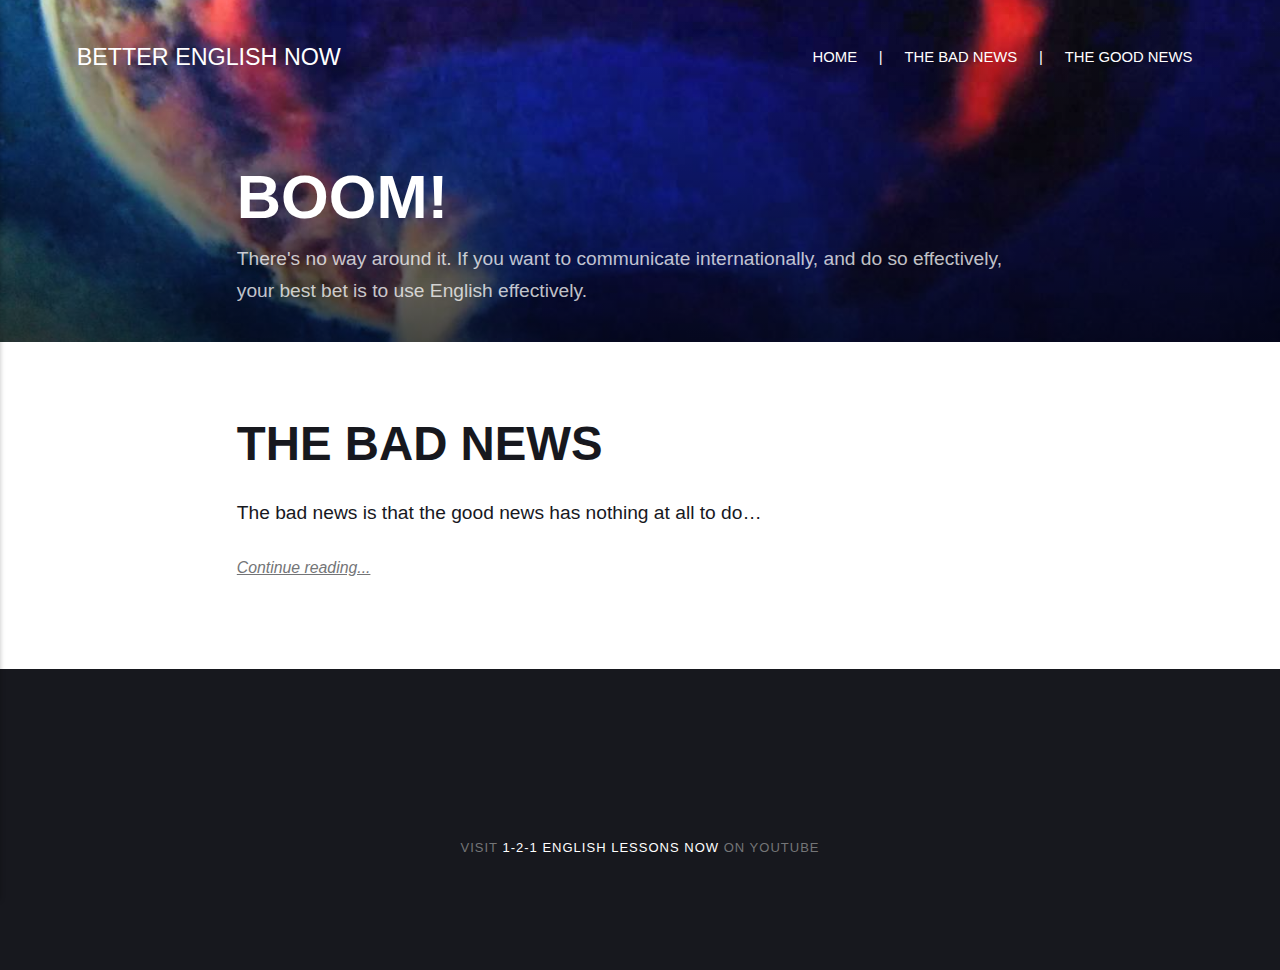
==== index.html @ 25d145e8 "Updated from Publii" ====
<!DOCTYPE html><html lang="en-us"><head><meta charset="utf-8"><meta http-equiv="X-UA-Compatible" content="IE=edge"><meta name="viewport" content="width=device-width,initial-scale=1"><title>BETTER ENGLISH NOW</title><meta name="generator" content="Publii Open-Source CMS for Static Site"><link rel="canonical" href="https://better-english-now.github.io/"><link rel="alternate" type="application/atom+xml" href="https://better-english-now.github.io/feed.xml"><link rel="alternate" type="application/json" href="https://better-english-now.github.io/feed.json"><meta property="og:title" content="BETTER ENGLISH NOW"><meta property="og:site_name" content="BETTER ENGLISH NOW"><meta property="og:description" content=""><meta property="og:url" content="https://better-english-now.github.io/"><meta property="og:type" content="website"><link rel="shortcut icon" href="https://better-english-now.github.io/media/website/favicon-b.ico" type="image/png"><link rel="stylesheet" href="https://better-english-now.github.io/assets/css/style.css?v=09b57f70f965ce49b92570184d7e09ec"><script type="application/ld+json">{"@context":"http://schema.org","@type":"Organization","name":"BETTER ENGLISH NOW","url":"https://better-english-now.github.io/","sameAs":["https://www.youtube.com/channel/UCbV52hEsmWcSjiT_CGQVbbw"]}</script></head><body><div class="site-container"><header class="top" id="js-header"><a class="logo" href="https://better-english-now.github.io/">BETTER ENGLISH NOW</a><nav class="navbar js-navbar"><button class="navbar__toggle js-toggle" aria-label="Menu" aria-haspopup="true" aria-expanded="false"><span class="navbar__toggle-box"><span class="navbar__toggle-inner">Menu</span></span></button><ul class="navbar__menu"><li class="active"><a href="https://better-english-now.github.io/" target="_self">HOME</a></li><li><span class="is-separator">|</span></li><li><a href="https://better-english-now.github.io/post1.html" target="_self">THE BAD NEWS</a></li><li><span class="is-separator">|</span></li><li><a href="https://better-english-now.github.io/good-news.html" target="_self">THE GOOD NEWS</a></li></ul></nav></header><main><div class="hero"><figure class="hero__image hero__image--overlay"><img src="https://better-english-now.github.io/media/website/IMG_20170524_233702.jpg" srcset="https://better-english-now.github.io/media/website/responsive/IMG_20170524_233702-xs.jpg 300w, https://better-english-now.github.io/media/website/responsive/IMG_20170524_233702-sm.jpg 480w, https://better-english-now.github.io/media/website/responsive/IMG_20170524_233702-md.jpg 768w, https://better-english-now.github.io/media/website/responsive/IMG_20170524_233702-lg.jpg 1024w, https://better-english-now.github.io/media/website/responsive/IMG_20170524_233702-xl.jpg 1360w, https://better-english-now.github.io/media/website/responsive/IMG_20170524_233702-2xl.jpg 1600w" sizes="100vw" loading="eager" width="3840" height="2160" alt="altText1"></figure><header class="hero__content"><div class="wrapper"><h1>BOOM!</h1><p>There's no way around it. If you want to communicate internationally, and do so effectively, your best bet is to use English effectively.</p></div></header></div><div class="feed"><article class="feed__item"><header class="wrapper"><div class="feed__meta"></div><h2><a href="https://better-english-now.github.io/post1.html">THE BAD NEWS</a></h2></header><div class="wrapper"><p>The bad news is that the good news has nothing at all to do&hellip;</p><a href="https://better-english-now.github.io/post1.html" class="readmore feed__readmore">Continue reading...</a></div></article></div></main><footer class="footer"><div class="footer__social"><a href="https://www.youtube.com/channel/UCbV52hEsmWcSjiT_CGQVbbw" aria-label="Youtube"><svg><use xlink:href="https://better-english-now.github.io/assets/svg/svg-map.svg#youtube"/></svg></a></div><div class="footer__copyright"><p>Visit <a href="https://www.youtube.com/channel/UCbV52hEsmWcSjiT_CGQVbbw">1-2-1 ENGLISH LESSONS NOW</a> on YouTube</p></div><button onclick="backToTopFunction()" id="backToTop" class="footer__bttop" aria-label="Back to top" title="Back to top"><svg><use xlink:href="https://better-english-now.github.io/assets/svg/svg-map.svg#toparrow"/></svg></button></footer></div><script>window.publiiThemeMenuConfig = {    
        mobileMenuMode: 'sidebar',
        animationSpeed: 300,
        submenuWidth: 'auto',
        doubleClickTime: 500,
        mobileMenuExpandableSubmenus: true, 
        relatedContainerForOverlayMenuSelector: '.top',
   };</script><script defer="defer" src="https://better-english-now.github.io/assets/js/scripts.min.js?v=6ca8b60e6534a3888de1205e82df8528"></script><script>var images = document.querySelectorAll('img[loading]');

        for (var i = 0; i < images.length; i++) {
            if (images[i].complete) {
                images[i].classList.add('is-loaded');
            } else {
                images[i].addEventListener('load', function () {
                    this.classList.add('is-loaded');
                }, false);
            }
        }</script></body></html>
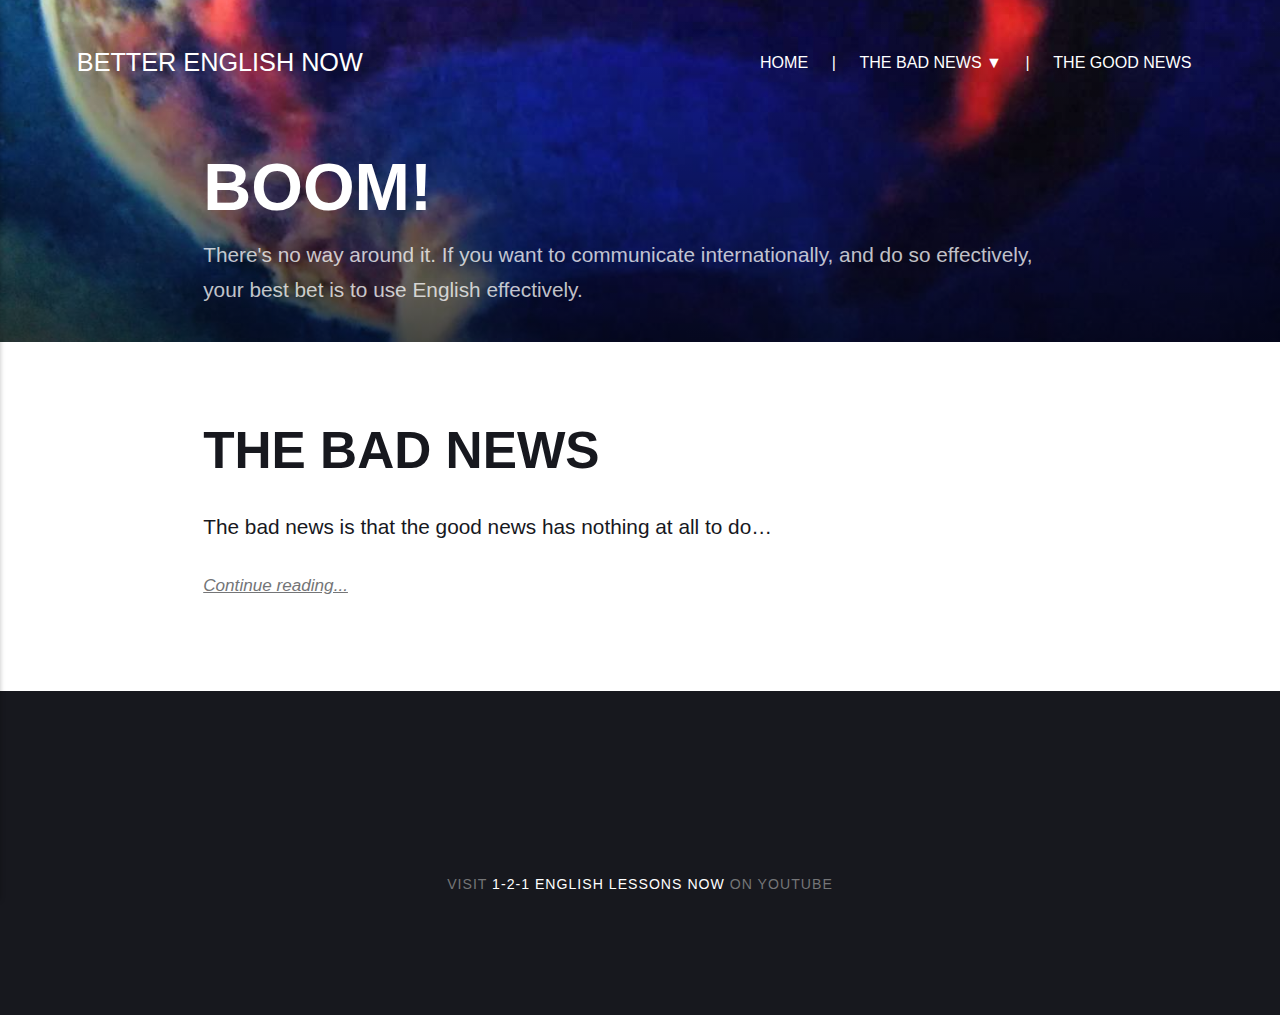
==== commit 182889b7: "Updated from Publii" ====
--- a/index.html
+++ b/index.html
@@ -1,4 +1,4 @@
-<!DOCTYPE html><html lang="en-us"><head><meta charset="utf-8"><meta http-equiv="X-UA-Compatible" content="IE=edge"><meta name="viewport" content="width=device-width,initial-scale=1"><title>BETTER ENGLISH NOW</title><meta name="generator" content="Publii Open-Source CMS for Static Site"><link rel="canonical" href="https://better-english-now.github.io/"><link rel="alternate" type="application/atom+xml" href="https://better-english-now.github.io/feed.xml"><link rel="alternate" type="application/json" href="https://better-english-now.github.io/feed.json"><meta property="og:title" content="BETTER ENGLISH NOW"><meta property="og:site_name" content="BETTER ENGLISH NOW"><meta property="og:description" content=""><meta property="og:url" content="https://better-english-now.github.io/"><meta property="og:type" content="website"><link rel="shortcut icon" href="https://better-english-now.github.io/media/website/favicon-b.ico" type="image/png"><link rel="stylesheet" href="https://better-english-now.github.io/assets/css/style.css?v=09b57f70f965ce49b92570184d7e09ec"><script type="application/ld+json">{"@context":"http://schema.org","@type":"Organization","name":"BETTER ENGLISH NOW","url":"https://better-english-now.github.io/","sameAs":["https://www.youtube.com/channel/UCbV52hEsmWcSjiT_CGQVbbw"]}</script></head><body><div class="site-container"><header class="top" id="js-header"><a class="logo" href="https://better-english-now.github.io/">BETTER ENGLISH NOW</a><nav class="navbar js-navbar"><button class="navbar__toggle js-toggle" aria-label="Menu" aria-haspopup="true" aria-expanded="false"><span class="navbar__toggle-box"><span class="navbar__toggle-inner">Menu</span></span></button><ul class="navbar__menu"><li class="active"><a href="https://better-english-now.github.io/" target="_self">HOME</a></li><li><span class="is-separator">|</span></li><li><a href="https://better-english-now.github.io/post1.html" target="_self">THE BAD NEWS</a></li><li><span class="is-separator">|</span></li><li><a href="https://better-english-now.github.io/good-news.html" target="_self">THE GOOD NEWS</a></li></ul></nav></header><main><div class="hero"><figure class="hero__image hero__image--overlay"><img src="https://better-english-now.github.io/media/website/IMG_20170524_233702.jpg" srcset="https://better-english-now.github.io/media/website/responsive/IMG_20170524_233702-xs.jpg 300w, https://better-english-now.github.io/media/website/responsive/IMG_20170524_233702-sm.jpg 480w, https://better-english-now.github.io/media/website/responsive/IMG_20170524_233702-md.jpg 768w, https://better-english-now.github.io/media/website/responsive/IMG_20170524_233702-lg.jpg 1024w, https://better-english-now.github.io/media/website/responsive/IMG_20170524_233702-xl.jpg 1360w, https://better-english-now.github.io/media/website/responsive/IMG_20170524_233702-2xl.jpg 1600w" sizes="100vw" loading="eager" width="3840" height="2160" alt="altText1"></figure><header class="hero__content"><div class="wrapper"><h1>BOOM!</h1><p>There's no way around it. If you want to communicate internationally, and do so effectively, your best bet is to use English effectively.</p></div></header></div><div class="feed"><article class="feed__item"><header class="wrapper"><div class="feed__meta"></div><h2><a href="https://better-english-now.github.io/post1.html">THE BAD NEWS</a></h2></header><div class="wrapper"><p>The bad news is that the good news has nothing at all to do&hellip;</p><a href="https://better-english-now.github.io/post1.html" class="readmore feed__readmore">Continue reading...</a></div></article></div></main><footer class="footer"><div class="footer__social"><a href="https://www.youtube.com/channel/UCbV52hEsmWcSjiT_CGQVbbw" aria-label="Youtube"><svg><use xlink:href="https://better-english-now.github.io/assets/svg/svg-map.svg#youtube"/></svg></a></div><div class="footer__copyright"><p>Visit <a href="https://www.youtube.com/channel/UCbV52hEsmWcSjiT_CGQVbbw">1-2-1 ENGLISH LESSONS NOW</a> on YouTube</p></div><button onclick="backToTopFunction()" id="backToTop" class="footer__bttop" aria-label="Back to top" title="Back to top"><svg><use xlink:href="https://better-english-now.github.io/assets/svg/svg-map.svg#toparrow"/></svg></button></footer></div><script>window.publiiThemeMenuConfig = {    
+<!DOCTYPE html><html lang="en-us"><head><meta charset="utf-8"><meta http-equiv="X-UA-Compatible" content="IE=edge"><meta name="viewport" content="width=device-width,initial-scale=1"><title>BETTER ENGLISH NOW</title><meta name="generator" content="Publii Open-Source CMS for Static Site"><link rel="canonical" href="https://better-english-now.github.io/"><link rel="alternate" type="application/atom+xml" href="https://better-english-now.github.io/feed.xml"><link rel="alternate" type="application/json" href="https://better-english-now.github.io/feed.json"><meta property="og:title" content="BETTER ENGLISH NOW"><meta property="og:site_name" content="BETTER ENGLISH NOW"><meta property="og:description" content=""><meta property="og:url" content="https://better-english-now.github.io/"><meta property="og:type" content="website"><link rel="shortcut icon" href="https://better-english-now.github.io/media/website/favicon-b-192.png" type="image/png"><link rel="stylesheet" href="https://better-english-now.github.io/assets/css/style.css?v=2644091fa3c5847bfd09261d8f1274a7"><script type="application/ld+json">{"@context":"http://schema.org","@type":"Organization","name":"BETTER ENGLISH NOW","url":"https://better-english-now.github.io/","sameAs":["https://www.youtube.com/channel/UCbV52hEsmWcSjiT_CGQVbbw"]}</script></head><body><div class="site-container"><header class="top" id="js-header"><a class="logo" href="https://better-english-now.github.io/">BETTER ENGLISH NOW</a><nav class="navbar js-navbar"><button class="navbar__toggle js-toggle" aria-label="Menu" aria-haspopup="true" aria-expanded="false"><span class="navbar__toggle-box"><span class="navbar__toggle-inner">Menu</span></span></button><ul class="navbar__menu"><li class="active"><a href="https://better-english-now.github.io/" target="_self">HOME</a></li><li><span class="is-separator">|</span></li><li><a href="https://better-english-now.github.io/post1.html" target="_self">THE BAD NEWS ▼</a></li><li><span class="is-separator">|</span></li><li><a href="https://better-english-now.github.io/good-news.html" target="_self">THE GOOD NEWS</a></li></ul></nav></header><main><div class="hero"><figure class="hero__image hero__image--overlay"><img src="https://better-english-now.github.io/media/website/IMG_20170524_233702.jpg" srcset="https://better-english-now.github.io/media/website/responsive/IMG_20170524_233702-xs.jpg 300w, https://better-english-now.github.io/media/website/responsive/IMG_20170524_233702-sm.jpg 480w, https://better-english-now.github.io/media/website/responsive/IMG_20170524_233702-md.jpg 768w, https://better-english-now.github.io/media/website/responsive/IMG_20170524_233702-lg.jpg 1024w, https://better-english-now.github.io/media/website/responsive/IMG_20170524_233702-xl.jpg 1360w, https://better-english-now.github.io/media/website/responsive/IMG_20170524_233702-2xl.jpg 1600w" sizes="100vw" loading="eager" width="3840" height="2160" alt="altText1"></figure><header class="hero__content"><div class="wrapper"><h1>BOOM!</h1><p>There's no way around it. If you want to communicate internationally, and do so effectively, your best bet is to use English effectively.</p></div></header></div><div class="feed"><article class="feed__item"><header class="wrapper"><div class="feed__meta"></div><h2><a href="https://better-english-now.github.io/post1.html">THE BAD NEWS</a></h2></header><div class="wrapper"><p>The bad news is that the good news has nothing at all to do&hellip;</p><a href="https://better-english-now.github.io/post1.html" class="readmore feed__readmore">Continue reading...</a></div></article></div></main><footer class="footer"><div class="footer__social"><a href="https://www.youtube.com/channel/UCbV52hEsmWcSjiT_CGQVbbw" aria-label="Youtube"><svg><use xlink:href="https://better-english-now.github.io/assets/svg/svg-map.svg#youtube"/></svg></a></div><div class="footer__copyright"><p>Visit <a href="https://www.youtube.com/channel/UCbV52hEsmWcSjiT_CGQVbbw">1-2-1 ENGLISH LESSONS NOW</a> on YouTube</p></div><button onclick="backToTopFunction()" id="backToTop" class="footer__bttop" aria-label="Back to top" title="Back to top"><svg><use xlink:href="https://better-english-now.github.io/assets/svg/svg-map.svg#toparrow"/></svg></button></footer></div><script>window.publiiThemeMenuConfig = {    
         mobileMenuMode: 'sidebar',
         animationSpeed: 300,
         submenuWidth: 'auto',
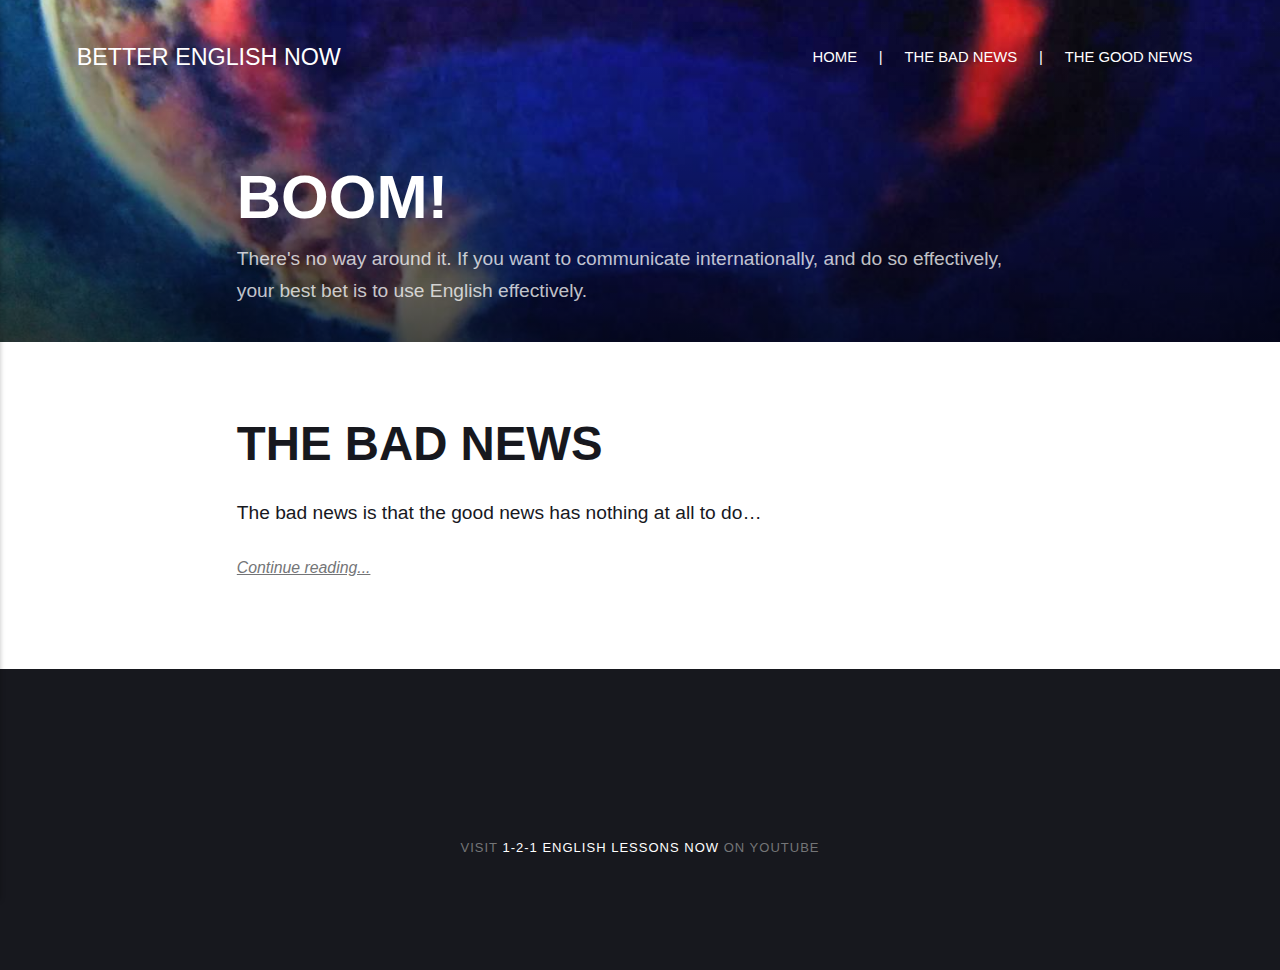
==== commit 87527420: "Updated from Publii" ====
--- a/index.html
+++ b/index.html
@@ -1,4 +1,4 @@
-<!DOCTYPE html><html lang="en-us"><head><meta charset="utf-8"><meta http-equiv="X-UA-Compatible" content="IE=edge"><meta name="viewport" content="width=device-width,initial-scale=1"><title>BETTER ENGLISH NOW</title><meta name="generator" content="Publii Open-Source CMS for Static Site"><link rel="canonical" href="https://better-english-now.github.io/"><link rel="alternate" type="application/atom+xml" href="https://better-english-now.github.io/feed.xml"><link rel="alternate" type="application/json" href="https://better-english-now.github.io/feed.json"><meta property="og:title" content="BETTER ENGLISH NOW"><meta property="og:site_name" content="BETTER ENGLISH NOW"><meta property="og:description" content=""><meta property="og:url" content="https://better-english-now.github.io/"><meta property="og:type" content="website"><link rel="shortcut icon" href="https://better-english-now.github.io/media/website/favicon-b-192.png" type="image/png"><link rel="stylesheet" href="https://better-english-now.github.io/assets/css/style.css?v=2644091fa3c5847bfd09261d8f1274a7"><script type="application/ld+json">{"@context":"http://schema.org","@type":"Organization","name":"BETTER ENGLISH NOW","url":"https://better-english-now.github.io/","sameAs":["https://www.youtube.com/channel/UCbV52hEsmWcSjiT_CGQVbbw"]}</script></head><body><div class="site-container"><header class="top" id="js-header"><a class="logo" href="https://better-english-now.github.io/">BETTER ENGLISH NOW</a><nav class="navbar js-navbar"><button class="navbar__toggle js-toggle" aria-label="Menu" aria-haspopup="true" aria-expanded="false"><span class="navbar__toggle-box"><span class="navbar__toggle-inner">Menu</span></span></button><ul class="navbar__menu"><li class="active"><a href="https://better-english-now.github.io/" target="_self">HOME</a></li><li><span class="is-separator">|</span></li><li><a href="https://better-english-now.github.io/post1.html" target="_self">THE BAD NEWS ▼</a></li><li><span class="is-separator">|</span></li><li><a href="https://better-english-now.github.io/good-news.html" target="_self">THE GOOD NEWS</a></li></ul></nav></header><main><div class="hero"><figure class="hero__image hero__image--overlay"><img src="https://better-english-now.github.io/media/website/IMG_20170524_233702.jpg" srcset="https://better-english-now.github.io/media/website/responsive/IMG_20170524_233702-xs.jpg 300w, https://better-english-now.github.io/media/website/responsive/IMG_20170524_233702-sm.jpg 480w, https://better-english-now.github.io/media/website/responsive/IMG_20170524_233702-md.jpg 768w, https://better-english-now.github.io/media/website/responsive/IMG_20170524_233702-lg.jpg 1024w, https://better-english-now.github.io/media/website/responsive/IMG_20170524_233702-xl.jpg 1360w, https://better-english-now.github.io/media/website/responsive/IMG_20170524_233702-2xl.jpg 1600w" sizes="100vw" loading="eager" width="3840" height="2160" alt="altText1"></figure><header class="hero__content"><div class="wrapper"><h1>BOOM!</h1><p>There's no way around it. If you want to communicate internationally, and do so effectively, your best bet is to use English effectively.</p></div></header></div><div class="feed"><article class="feed__item"><header class="wrapper"><div class="feed__meta"></div><h2><a href="https://better-english-now.github.io/post1.html">THE BAD NEWS</a></h2></header><div class="wrapper"><p>The bad news is that the good news has nothing at all to do&hellip;</p><a href="https://better-english-now.github.io/post1.html" class="readmore feed__readmore">Continue reading...</a></div></article></div></main><footer class="footer"><div class="footer__social"><a href="https://www.youtube.com/channel/UCbV52hEsmWcSjiT_CGQVbbw" aria-label="Youtube"><svg><use xlink:href="https://better-english-now.github.io/assets/svg/svg-map.svg#youtube"/></svg></a></div><div class="footer__copyright"><p>Visit <a href="https://www.youtube.com/channel/UCbV52hEsmWcSjiT_CGQVbbw">1-2-1 ENGLISH LESSONS NOW</a> on YouTube</p></div><button onclick="backToTopFunction()" id="backToTop" class="footer__bttop" aria-label="Back to top" title="Back to top"><svg><use xlink:href="https://better-english-now.github.io/assets/svg/svg-map.svg#toparrow"/></svg></button></footer></div><script>window.publiiThemeMenuConfig = {    
+<!DOCTYPE html><html lang="en-us"><head><meta charset="utf-8"><meta http-equiv="X-UA-Compatible" content="IE=edge"><meta name="viewport" content="width=device-width,initial-scale=1"><title>BETTER ENGLISH NOW</title><meta name="generator" content="Publii Open-Source CMS for Static Site"><link rel="canonical" href="https://better-english-now.github.io/"><link rel="alternate" type="application/atom+xml" href="https://better-english-now.github.io/feed.xml"><link rel="alternate" type="application/json" href="https://better-english-now.github.io/feed.json"><meta property="og:title" content="BETTER ENGLISH NOW"><meta property="og:site_name" content="BETTER ENGLISH NOW"><meta property="og:description" content=""><meta property="og:url" content="https://better-english-now.github.io/"><meta property="og:type" content="website"><link rel="shortcut icon" href="https://better-english-now.github.io/media/website/favicon-b-192.png" type="image/png"><link rel="stylesheet" href="https://better-english-now.github.io/assets/css/style.css?v=09b57f70f965ce49b92570184d7e09ec"><script type="application/ld+json">{"@context":"http://schema.org","@type":"Organization","name":"BETTER ENGLISH NOW","url":"https://better-english-now.github.io/","sameAs":["https://www.youtube.com/channel/UCbV52hEsmWcSjiT_CGQVbbw"]}</script></head><body><div class="site-container"><header class="top" id="js-header"><a class="logo" href="https://better-english-now.github.io/">BETTER ENGLISH NOW</a><nav class="navbar js-navbar"><button class="navbar__toggle js-toggle" aria-label="Menu" aria-haspopup="true" aria-expanded="false"><span class="navbar__toggle-box"><span class="navbar__toggle-inner">Menu</span></span></button><ul class="navbar__menu"><li class="active"><a href="https://better-english-now.github.io/" target="_self">HOME</a></li><li><span class="is-separator">|</span></li><li><a href="https://better-english-now.github.io/post1.html" target="_self">THE BAD NEWS</a></li><li><span class="is-separator">|</span></li><li><a href="https://better-english-now.github.io/good-news.html" target="_self">THE GOOD NEWS</a></li></ul></nav></header><main><div class="hero"><figure class="hero__image hero__image--overlay"><img src="https://better-english-now.github.io/media/website/IMG_20170524_233702.jpg" srcset="https://better-english-now.github.io/media/website/responsive/IMG_20170524_233702-xs.jpg 300w, https://better-english-now.github.io/media/website/responsive/IMG_20170524_233702-sm.jpg 480w, https://better-english-now.github.io/media/website/responsive/IMG_20170524_233702-md.jpg 768w, https://better-english-now.github.io/media/website/responsive/IMG_20170524_233702-lg.jpg 1024w, https://better-english-now.github.io/media/website/responsive/IMG_20170524_233702-xl.jpg 1360w, https://better-english-now.github.io/media/website/responsive/IMG_20170524_233702-2xl.jpg 1600w" sizes="100vw" loading="eager" width="3840" height="2160" alt="altText1"></figure><header class="hero__content"><div class="wrapper"><h1>BOOM!</h1><p>There's no way around it. If you want to communicate internationally, and do so effectively, your best bet is to use English effectively.</p></div></header></div><div class="feed"><article class="feed__item"><header class="wrapper"><div class="feed__meta"></div><h2><a href="https://better-english-now.github.io/post1.html">THE BAD NEWS</a></h2></header><div class="wrapper"><p>The bad news is that the good news has nothing at all to do&hellip;</p><a href="https://better-english-now.github.io/post1.html" class="readmore feed__readmore">Continue reading...</a></div></article></div></main><footer class="footer"><div class="footer__social"><a href="https://www.youtube.com/channel/UCbV52hEsmWcSjiT_CGQVbbw" aria-label="Youtube"><svg><use xlink:href="https://better-english-now.github.io/assets/svg/svg-map.svg#youtube"/></svg></a></div><div class="footer__copyright"><p>Visit <a href="https://www.youtube.com/channel/UCbV52hEsmWcSjiT_CGQVbbw">1-2-1 ENGLISH LESSONS NOW</a> on YouTube</p></div><button onclick="backToTopFunction()" id="backToTop" class="footer__bttop" aria-label="Back to top" title="Back to top"><svg><use xlink:href="https://better-english-now.github.io/assets/svg/svg-map.svg#toparrow"/></svg></button></footer></div><script>window.publiiThemeMenuConfig = {    
         mobileMenuMode: 'sidebar',
         animationSpeed: 300,
         submenuWidth: 'auto',
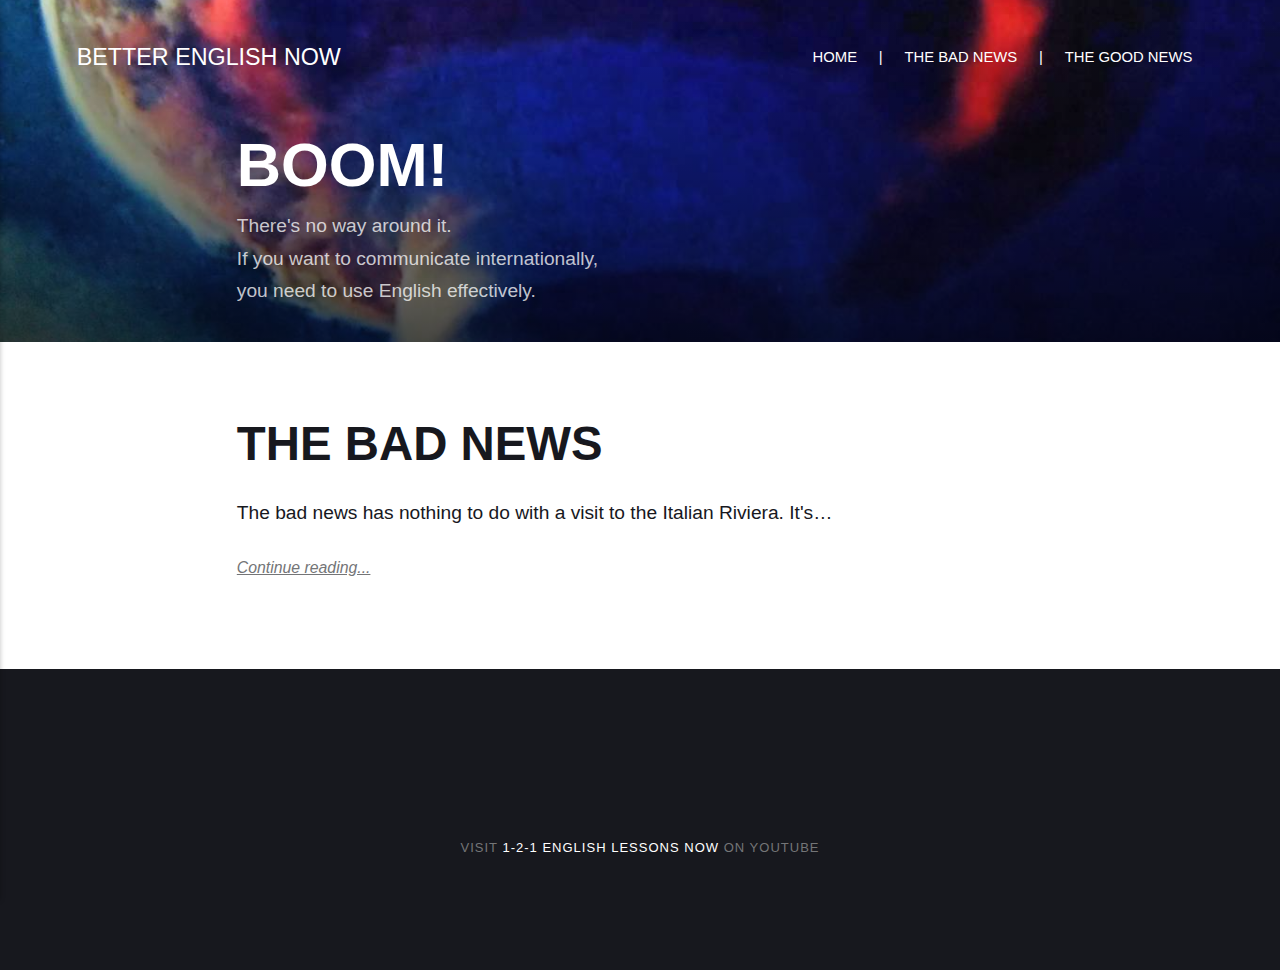
==== commit 462bc4d2: "Updated from Publii" ====
--- a/index.html
+++ b/index.html
@@ -1,4 +1,4 @@
-<!DOCTYPE html><html lang="en-us"><head><meta charset="utf-8"><meta http-equiv="X-UA-Compatible" content="IE=edge"><meta name="viewport" content="width=device-width,initial-scale=1"><title>BETTER ENGLISH NOW</title><meta name="generator" content="Publii Open-Source CMS for Static Site"><link rel="canonical" href="https://better-english-now.github.io/"><link rel="alternate" type="application/atom+xml" href="https://better-english-now.github.io/feed.xml"><link rel="alternate" type="application/json" href="https://better-english-now.github.io/feed.json"><meta property="og:title" content="BETTER ENGLISH NOW"><meta property="og:site_name" content="BETTER ENGLISH NOW"><meta property="og:description" content=""><meta property="og:url" content="https://better-english-now.github.io/"><meta property="og:type" content="website"><link rel="shortcut icon" href="https://better-english-now.github.io/media/website/favicon-b-192.png" type="image/png"><link rel="stylesheet" href="https://better-english-now.github.io/assets/css/style.css?v=09b57f70f965ce49b92570184d7e09ec"><script type="application/ld+json">{"@context":"http://schema.org","@type":"Organization","name":"BETTER ENGLISH NOW","url":"https://better-english-now.github.io/","sameAs":["https://www.youtube.com/channel/UCbV52hEsmWcSjiT_CGQVbbw"]}</script></head><body><div class="site-container"><header class="top" id="js-header"><a class="logo" href="https://better-english-now.github.io/">BETTER ENGLISH NOW</a><nav class="navbar js-navbar"><button class="navbar__toggle js-toggle" aria-label="Menu" aria-haspopup="true" aria-expanded="false"><span class="navbar__toggle-box"><span class="navbar__toggle-inner">Menu</span></span></button><ul class="navbar__menu"><li class="active"><a href="https://better-english-now.github.io/" target="_self">HOME</a></li><li><span class="is-separator">|</span></li><li><a href="https://better-english-now.github.io/post1.html" target="_self">THE BAD NEWS</a></li><li><span class="is-separator">|</span></li><li><a href="https://better-english-now.github.io/good-news.html" target="_self">THE GOOD NEWS</a></li></ul></nav></header><main><div class="hero"><figure class="hero__image hero__image--overlay"><img src="https://better-english-now.github.io/media/website/IMG_20170524_233702.jpg" srcset="https://better-english-now.github.io/media/website/responsive/IMG_20170524_233702-xs.jpg 300w, https://better-english-now.github.io/media/website/responsive/IMG_20170524_233702-sm.jpg 480w, https://better-english-now.github.io/media/website/responsive/IMG_20170524_233702-md.jpg 768w, https://better-english-now.github.io/media/website/responsive/IMG_20170524_233702-lg.jpg 1024w, https://better-english-now.github.io/media/website/responsive/IMG_20170524_233702-xl.jpg 1360w, https://better-english-now.github.io/media/website/responsive/IMG_20170524_233702-2xl.jpg 1600w" sizes="100vw" loading="eager" width="3840" height="2160" alt="altText1"></figure><header class="hero__content"><div class="wrapper"><h1>BOOM!</h1><p>There's no way around it. If you want to communicate internationally, and do so effectively, your best bet is to use English effectively.</p></div></header></div><div class="feed"><article class="feed__item"><header class="wrapper"><div class="feed__meta"></div><h2><a href="https://better-english-now.github.io/post1.html">THE BAD NEWS</a></h2></header><div class="wrapper"><p>The bad news is that the good news has nothing at all to do&hellip;</p><a href="https://better-english-now.github.io/post1.html" class="readmore feed__readmore">Continue reading...</a></div></article></div></main><footer class="footer"><div class="footer__social"><a href="https://www.youtube.com/channel/UCbV52hEsmWcSjiT_CGQVbbw" aria-label="Youtube"><svg><use xlink:href="https://better-english-now.github.io/assets/svg/svg-map.svg#youtube"/></svg></a></div><div class="footer__copyright"><p>Visit <a href="https://www.youtube.com/channel/UCbV52hEsmWcSjiT_CGQVbbw">1-2-1 ENGLISH LESSONS NOW</a> on YouTube</p></div><button onclick="backToTopFunction()" id="backToTop" class="footer__bttop" aria-label="Back to top" title="Back to top"><svg><use xlink:href="https://better-english-now.github.io/assets/svg/svg-map.svg#toparrow"/></svg></button></footer></div><script>window.publiiThemeMenuConfig = {    
+<!DOCTYPE html><html lang="en-us"><head><meta charset="utf-8"><meta http-equiv="X-UA-Compatible" content="IE=edge"><meta name="viewport" content="width=device-width,initial-scale=1"><title>BETTER ENGLISH NOW</title><meta name="generator" content="Publii Open-Source CMS for Static Site"><link rel="canonical" href="https://better-english-now.github.io/"><link rel="alternate" type="application/atom+xml" href="https://better-english-now.github.io/feed.xml"><link rel="alternate" type="application/json" href="https://better-english-now.github.io/feed.json"><meta property="og:title" content="BETTER ENGLISH NOW"><meta property="og:site_name" content="BETTER ENGLISH NOW"><meta property="og:description" content=""><meta property="og:url" content="https://better-english-now.github.io/"><meta property="og:type" content="website"><link rel="shortcut icon" href="https://better-english-now.github.io/media/website/favicon-b-192.png" type="image/png"><link rel="stylesheet" href="https://better-english-now.github.io/assets/css/style.css?v=26c5b43c6cd80629636364590bc571fa"><script type="application/ld+json">{"@context":"http://schema.org","@type":"Organization","name":"BETTER ENGLISH NOW","url":"https://better-english-now.github.io/","sameAs":["https://www.youtube.com/channel/UCbV52hEsmWcSjiT_CGQVbbw"]}</script></head><body><div class="site-container"><header class="top" id="js-header"><a class="logo" href="https://better-english-now.github.io/">BETTER ENGLISH NOW</a><nav class="navbar js-navbar"><button class="navbar__toggle js-toggle" aria-label="Menu" aria-haspopup="true" aria-expanded="false"><span class="navbar__toggle-box"><span class="navbar__toggle-inner">Menu</span></span></button><ul class="navbar__menu"><li class="active"><a href="https://better-english-now.github.io/" target="_self">HOME</a></li><li><span class="is-separator">|</span></li><li><a href="https://better-english-now.github.io/post1.html" target="_self">THE BAD NEWS</a></li><li><span class="is-separator">|</span></li><li><a href="https://better-english-now.github.io/good-news.html" target="_self">THE GOOD NEWS</a></li></ul></nav></header><main><div class="hero"><figure class="hero__image hero__image--overlay"><img src="https://better-english-now.github.io/media/website/IMG_20170524_233702.jpg" srcset="https://better-english-now.github.io/media/website/responsive/IMG_20170524_233702-xs.jpg 300w, https://better-english-now.github.io/media/website/responsive/IMG_20170524_233702-sm.jpg 480w, https://better-english-now.github.io/media/website/responsive/IMG_20170524_233702-md.jpg 768w, https://better-english-now.github.io/media/website/responsive/IMG_20170524_233702-lg.jpg 1024w, https://better-english-now.github.io/media/website/responsive/IMG_20170524_233702-xl.jpg 1360w, https://better-english-now.github.io/media/website/responsive/IMG_20170524_233702-2xl.jpg 1600w" sizes="100vw" loading="eager" width="3840" height="2160" alt="altText1"></figure><header class="hero__content"><div class="wrapper"><h1>BOOM!</h1><p>There's no way around it.<br>If you want to communicate internationally,<br>you need to use English effectively.</p></div></header></div><div class="feed"><article class="feed__item"><header class="wrapper"><div class="feed__meta"></div><h2><a href="https://better-english-now.github.io/post1.html">THE BAD NEWS</a></h2></header><div class="wrapper"><p>The bad news has nothing to do with a visit to the Italian Riviera. It's&hellip;</p><a href="https://better-english-now.github.io/post1.html" class="readmore feed__readmore">Continue reading...</a></div></article></div></main><footer class="footer"><div class="footer__social"><a href="https://www.youtube.com/channel/UCbV52hEsmWcSjiT_CGQVbbw" aria-label="Youtube"><svg><use xlink:href="https://better-english-now.github.io/assets/svg/svg-map.svg#youtube"/></svg></a></div><div class="footer__copyright"><p>Visit <a href="https://www.youtube.com/channel/UCbV52hEsmWcSjiT_CGQVbbw">1-2-1 ENGLISH LESSONS NOW</a> on YouTube</p></div><button onclick="backToTopFunction()" id="backToTop" class="footer__bttop" aria-label="Back to top" title="Back to top"><svg><use xlink:href="https://better-english-now.github.io/assets/svg/svg-map.svg#toparrow"/></svg></button></footer></div><script>window.publiiThemeMenuConfig = {    
         mobileMenuMode: 'sidebar',
         animationSpeed: 300,
         submenuWidth: 'auto',
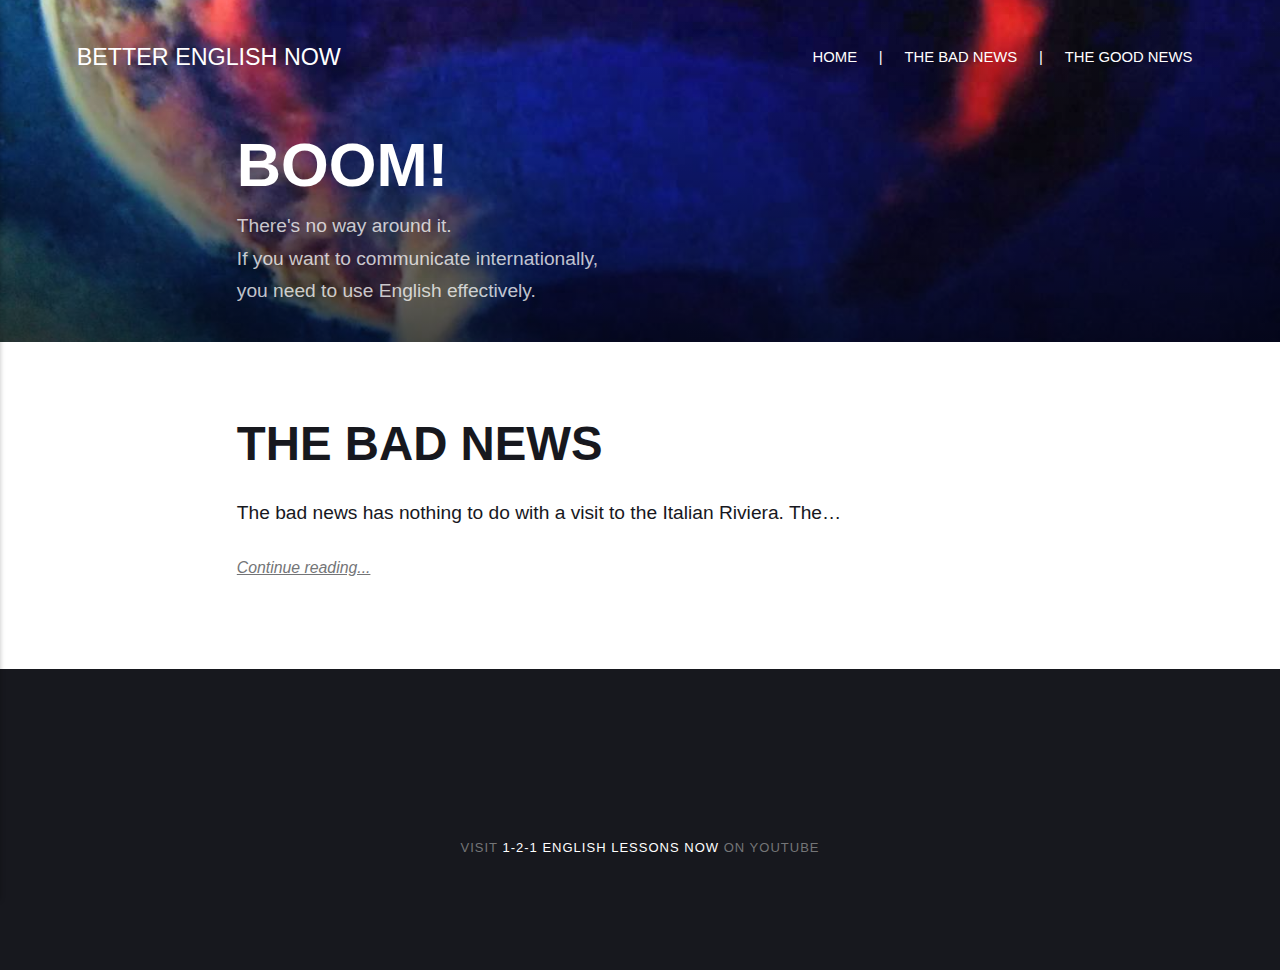
==== commit ea2a6118: "Updated from Publii" ====
--- a/index.html
+++ b/index.html
@@ -1,4 +1,4 @@
-<!DOCTYPE html><html lang="en-us"><head><meta charset="utf-8"><meta http-equiv="X-UA-Compatible" content="IE=edge"><meta name="viewport" content="width=device-width,initial-scale=1"><title>BETTER ENGLISH NOW</title><meta name="generator" content="Publii Open-Source CMS for Static Site"><link rel="canonical" href="https://better-english-now.github.io/"><link rel="alternate" type="application/atom+xml" href="https://better-english-now.github.io/feed.xml"><link rel="alternate" type="application/json" href="https://better-english-now.github.io/feed.json"><meta property="og:title" content="BETTER ENGLISH NOW"><meta property="og:site_name" content="BETTER ENGLISH NOW"><meta property="og:description" content=""><meta property="og:url" content="https://better-english-now.github.io/"><meta property="og:type" content="website"><link rel="shortcut icon" href="https://better-english-now.github.io/media/website/favicon-b-192.png" type="image/png"><link rel="stylesheet" href="https://better-english-now.github.io/assets/css/style.css?v=26c5b43c6cd80629636364590bc571fa"><script type="application/ld+json">{"@context":"http://schema.org","@type":"Organization","name":"BETTER ENGLISH NOW","url":"https://better-english-now.github.io/","sameAs":["https://www.youtube.com/channel/UCbV52hEsmWcSjiT_CGQVbbw"]}</script></head><body><div class="site-container"><header class="top" id="js-header"><a class="logo" href="https://better-english-now.github.io/">BETTER ENGLISH NOW</a><nav class="navbar js-navbar"><button class="navbar__toggle js-toggle" aria-label="Menu" aria-haspopup="true" aria-expanded="false"><span class="navbar__toggle-box"><span class="navbar__toggle-inner">Menu</span></span></button><ul class="navbar__menu"><li class="active"><a href="https://better-english-now.github.io/" target="_self">HOME</a></li><li><span class="is-separator">|</span></li><li><a href="https://better-english-now.github.io/post1.html" target="_self">THE BAD NEWS</a></li><li><span class="is-separator">|</span></li><li><a href="https://better-english-now.github.io/good-news.html" target="_self">THE GOOD NEWS</a></li></ul></nav></header><main><div class="hero"><figure class="hero__image hero__image--overlay"><img src="https://better-english-now.github.io/media/website/IMG_20170524_233702.jpg" srcset="https://better-english-now.github.io/media/website/responsive/IMG_20170524_233702-xs.jpg 300w, https://better-english-now.github.io/media/website/responsive/IMG_20170524_233702-sm.jpg 480w, https://better-english-now.github.io/media/website/responsive/IMG_20170524_233702-md.jpg 768w, https://better-english-now.github.io/media/website/responsive/IMG_20170524_233702-lg.jpg 1024w, https://better-english-now.github.io/media/website/responsive/IMG_20170524_233702-xl.jpg 1360w, https://better-english-now.github.io/media/website/responsive/IMG_20170524_233702-2xl.jpg 1600w" sizes="100vw" loading="eager" width="3840" height="2160" alt="altText1"></figure><header class="hero__content"><div class="wrapper"><h1>BOOM!</h1><p>There's no way around it.<br>If you want to communicate internationally,<br>you need to use English effectively.</p></div></header></div><div class="feed"><article class="feed__item"><header class="wrapper"><div class="feed__meta"></div><h2><a href="https://better-english-now.github.io/post1.html">THE BAD NEWS</a></h2></header><div class="wrapper"><p>The bad news has nothing to do with a visit to the Italian Riviera. It's&hellip;</p><a href="https://better-english-now.github.io/post1.html" class="readmore feed__readmore">Continue reading...</a></div></article></div></main><footer class="footer"><div class="footer__social"><a href="https://www.youtube.com/channel/UCbV52hEsmWcSjiT_CGQVbbw" aria-label="Youtube"><svg><use xlink:href="https://better-english-now.github.io/assets/svg/svg-map.svg#youtube"/></svg></a></div><div class="footer__copyright"><p>Visit <a href="https://www.youtube.com/channel/UCbV52hEsmWcSjiT_CGQVbbw">1-2-1 ENGLISH LESSONS NOW</a> on YouTube</p></div><button onclick="backToTopFunction()" id="backToTop" class="footer__bttop" aria-label="Back to top" title="Back to top"><svg><use xlink:href="https://better-english-now.github.io/assets/svg/svg-map.svg#toparrow"/></svg></button></footer></div><script>window.publiiThemeMenuConfig = {    
+<!DOCTYPE html><html lang="en-us"><head><meta charset="utf-8"><meta http-equiv="X-UA-Compatible" content="IE=edge"><meta name="viewport" content="width=device-width,initial-scale=1"><title>BETTER ENGLISH NOW</title><meta name="generator" content="Publii Open-Source CMS for Static Site"><link rel="canonical" href="https://better-english-now.github.io/"><link rel="alternate" type="application/atom+xml" href="https://better-english-now.github.io/feed.xml"><link rel="alternate" type="application/json" href="https://better-english-now.github.io/feed.json"><meta property="og:title" content="BETTER ENGLISH NOW"><meta property="og:site_name" content="BETTER ENGLISH NOW"><meta property="og:description" content=""><meta property="og:url" content="https://better-english-now.github.io/"><meta property="og:type" content="website"><link rel="shortcut icon" href="https://better-english-now.github.io/media/website/favicon-b-192.png" type="image/png"><link rel="stylesheet" href="https://better-english-now.github.io/assets/css/style.css?v=26c5b43c6cd80629636364590bc571fa"><script type="application/ld+json">{"@context":"http://schema.org","@type":"Organization","name":"BETTER ENGLISH NOW","url":"https://better-english-now.github.io/","sameAs":["https://www.youtube.com/channel/UCbV52hEsmWcSjiT_CGQVbbw"]}</script></head><body><div class="site-container"><header class="top" id="js-header"><a class="logo" href="https://better-english-now.github.io/">BETTER ENGLISH NOW</a><nav class="navbar js-navbar"><button class="navbar__toggle js-toggle" aria-label="Menu" aria-haspopup="true" aria-expanded="false"><span class="navbar__toggle-box"><span class="navbar__toggle-inner">Menu</span></span></button><ul class="navbar__menu"><li class="active"><a href="https://better-english-now.github.io/" target="_self">HOME</a></li><li><span class="is-separator">|</span></li><li><a href="https://better-english-now.github.io/post1.html" target="_self">THE BAD NEWS</a></li><li><span class="is-separator">|</span></li><li><a href="https://better-english-now.github.io/good-news.html" target="_self">THE GOOD NEWS</a></li></ul></nav></header><main><div class="hero"><figure class="hero__image hero__image--overlay"><img src="https://better-english-now.github.io/media/website/IMG_20170524_233702.jpg" srcset="https://better-english-now.github.io/media/website/responsive/IMG_20170524_233702-xs.jpg 300w, https://better-english-now.github.io/media/website/responsive/IMG_20170524_233702-sm.jpg 480w, https://better-english-now.github.io/media/website/responsive/IMG_20170524_233702-md.jpg 768w, https://better-english-now.github.io/media/website/responsive/IMG_20170524_233702-lg.jpg 1024w, https://better-english-now.github.io/media/website/responsive/IMG_20170524_233702-xl.jpg 1360w, https://better-english-now.github.io/media/website/responsive/IMG_20170524_233702-2xl.jpg 1600w" sizes="100vw" loading="eager" width="3840" height="2160" alt="altText1"></figure><header class="hero__content"><div class="wrapper"><h1>BOOM!</h1><p>There's no way around it.<br>If you want to communicate internationally,<br>you need to use English effectively.</p></div></header></div><div class="feed"><article class="feed__item"><header class="wrapper"><div class="feed__meta"></div><h2><a href="https://better-english-now.github.io/post1.html">THE BAD NEWS</a></h2></header><div class="wrapper"><p>The bad news has nothing to do with a visit to the Italian Riviera. The&hellip;</p><a href="https://better-english-now.github.io/post1.html" class="readmore feed__readmore">Continue reading...</a></div></article></div></main><footer class="footer"><div class="footer__social"><a href="https://www.youtube.com/channel/UCbV52hEsmWcSjiT_CGQVbbw" aria-label="Youtube"><svg><use xlink:href="https://better-english-now.github.io/assets/svg/svg-map.svg#youtube"/></svg></a></div><div class="footer__copyright"><p>Visit <a href="https://www.youtube.com/channel/UCbV52hEsmWcSjiT_CGQVbbw">1-2-1 ENGLISH LESSONS NOW</a> on YouTube</p></div><button onclick="backToTopFunction()" id="backToTop" class="footer__bttop" aria-label="Back to top" title="Back to top"><svg><use xlink:href="https://better-english-now.github.io/assets/svg/svg-map.svg#toparrow"/></svg></button></footer></div><script>window.publiiThemeMenuConfig = {    
         mobileMenuMode: 'sidebar',
         animationSpeed: 300,
         submenuWidth: 'auto',
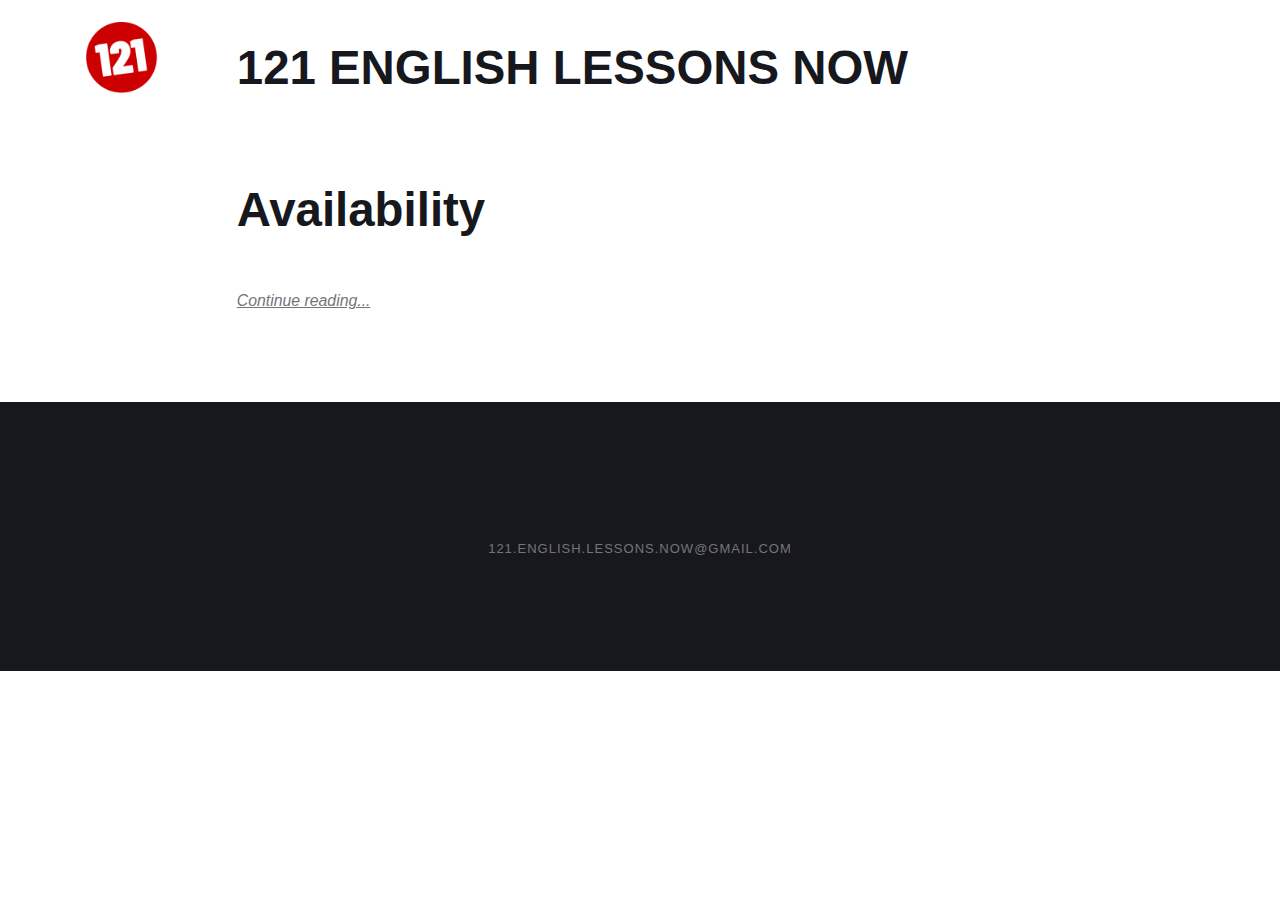
==== commit 7a01e5ee: "Updated from Publii" ====
--- a/index.html
+++ b/index.html
@@ -1,4 +1,4 @@
-<!DOCTYPE html><html lang="en-us"><head><meta charset="utf-8"><meta http-equiv="X-UA-Compatible" content="IE=edge"><meta name="viewport" content="width=device-width,initial-scale=1"><title>BETTER ENGLISH NOW</title><meta name="generator" content="Publii Open-Source CMS for Static Site"><link rel="canonical" href="https://better-english-now.github.io/"><link rel="alternate" type="application/atom+xml" href="https://better-english-now.github.io/feed.xml"><link rel="alternate" type="application/json" href="https://better-english-now.github.io/feed.json"><meta property="og:title" content="BETTER ENGLISH NOW"><meta property="og:site_name" content="BETTER ENGLISH NOW"><meta property="og:description" content=""><meta property="og:url" content="https://better-english-now.github.io/"><meta property="og:type" content="website"><link rel="shortcut icon" href="https://better-english-now.github.io/media/website/favicon-b-192.png" type="image/png"><link rel="stylesheet" href="https://better-english-now.github.io/assets/css/style.css?v=26c5b43c6cd80629636364590bc571fa"><script type="application/ld+json">{"@context":"http://schema.org","@type":"Organization","name":"BETTER ENGLISH NOW","url":"https://better-english-now.github.io/","sameAs":["https://www.youtube.com/channel/UCbV52hEsmWcSjiT_CGQVbbw"]}</script></head><body><div class="site-container"><header class="top" id="js-header"><a class="logo" href="https://better-english-now.github.io/">BETTER ENGLISH NOW</a><nav class="navbar js-navbar"><button class="navbar__toggle js-toggle" aria-label="Menu" aria-haspopup="true" aria-expanded="false"><span class="navbar__toggle-box"><span class="navbar__toggle-inner">Menu</span></span></button><ul class="navbar__menu"><li class="active"><a href="https://better-english-now.github.io/" target="_self">HOME</a></li><li><span class="is-separator">|</span></li><li><a href="https://better-english-now.github.io/post1.html" target="_self">THE BAD NEWS</a></li><li><span class="is-separator">|</span></li><li><a href="https://better-english-now.github.io/good-news.html" target="_self">THE GOOD NEWS</a></li></ul></nav></header><main><div class="hero"><figure class="hero__image hero__image--overlay"><img src="https://better-english-now.github.io/media/website/IMG_20170524_233702.jpg" srcset="https://better-english-now.github.io/media/website/responsive/IMG_20170524_233702-xs.jpg 300w, https://better-english-now.github.io/media/website/responsive/IMG_20170524_233702-sm.jpg 480w, https://better-english-now.github.io/media/website/responsive/IMG_20170524_233702-md.jpg 768w, https://better-english-now.github.io/media/website/responsive/IMG_20170524_233702-lg.jpg 1024w, https://better-english-now.github.io/media/website/responsive/IMG_20170524_233702-xl.jpg 1360w, https://better-english-now.github.io/media/website/responsive/IMG_20170524_233702-2xl.jpg 1600w" sizes="100vw" loading="eager" width="3840" height="2160" alt="altText1"></figure><header class="hero__content"><div class="wrapper"><h1>BOOM!</h1><p>There's no way around it.<br>If you want to communicate internationally,<br>you need to use English effectively.</p></div></header></div><div class="feed"><article class="feed__item"><header class="wrapper"><div class="feed__meta"></div><h2><a href="https://better-english-now.github.io/post1.html">THE BAD NEWS</a></h2></header><div class="wrapper"><p>The bad news has nothing to do with a visit to the Italian Riviera. The&hellip;</p><a href="https://better-english-now.github.io/post1.html" class="readmore feed__readmore">Continue reading...</a></div></article></div></main><footer class="footer"><div class="footer__social"><a href="https://www.youtube.com/channel/UCbV52hEsmWcSjiT_CGQVbbw" aria-label="Youtube"><svg><use xlink:href="https://better-english-now.github.io/assets/svg/svg-map.svg#youtube"/></svg></a></div><div class="footer__copyright"><p>Visit <a href="https://www.youtube.com/channel/UCbV52hEsmWcSjiT_CGQVbbw">1-2-1 ENGLISH LESSONS NOW</a> on YouTube</p></div><button onclick="backToTopFunction()" id="backToTop" class="footer__bttop" aria-label="Back to top" title="Back to top"><svg><use xlink:href="https://better-english-now.github.io/assets/svg/svg-map.svg#toparrow"/></svg></button></footer></div><script>window.publiiThemeMenuConfig = {    
+<!DOCTYPE html><html lang="en-us"><head><meta charset="utf-8"><meta http-equiv="X-UA-Compatible" content="IE=edge"><meta name="viewport" content="width=device-width,initial-scale=1"><title>BETTER ENGLISH NOW</title><meta name="generator" content="Publii Open-Source CMS for Static Site"><link rel="canonical" href="https://better-english-now.github.io/"><link rel="alternate" type="application/atom+xml" href="https://better-english-now.github.io/feed.xml"><link rel="alternate" type="application/json" href="https://better-english-now.github.io/feed.json"><meta property="og:title" content="BETTER ENGLISH NOW"><meta property="og:image" content="https://better-english-now.github.io/media/website/logo121b.png"><meta property="og:image:width" content="440"><meta property="og:image:height" content="440"><meta property="og:site_name" content="BETTER ENGLISH NOW"><meta property="og:description" content=""><meta property="og:url" content="https://better-english-now.github.io/"><meta property="og:type" content="website"><link rel="shortcut icon" href="https://better-english-now.github.io/media/website/favicon-b-192.png" type="image/png"><link rel="stylesheet" href="https://better-english-now.github.io/assets/css/style.css?v=5af34a482be7f32b897ca3f61194ed2e"><script type="application/ld+json">{"@context":"http://schema.org","@type":"Organization","name":"BETTER ENGLISH NOW","logo":"https://better-english-now.github.io/media/website/logo121b.png","url":"https://better-english-now.github.io/"}</script></head><body><div class="site-container"><header class="top" id="js-header"><a class="logo" href="https://better-english-now.github.io/"><img src="https://better-english-now.github.io/media/website/logo121b.png" alt="BETTER ENGLISH NOW" width="440" height="440"></a></header><main><div class="hero"><header class="hero__content"><div class="wrapper"><h2>121 ENGLISH LESSONS NOW</h2></div></header></div><div class="feed"><article class="feed__item"><header class="wrapper"><div class="feed__meta"></div><h2><a href="https://better-english-now.github.io/asass.html">Availability</a></h2></header><div class="wrapper"><p></p><a href="https://better-english-now.github.io/asass.html" class="readmore feed__readmore">Continue reading...</a></div></article></div></main><footer class="footer"><div class="footer__copyright"><p>121.english.lessons.now@gmail.com</p></div><button onclick="backToTopFunction()" id="backToTop" class="footer__bttop" aria-label="Back to top" title="Back to top"><svg><use xlink:href="https://better-english-now.github.io/assets/svg/svg-map.svg#toparrow"/></svg></button></footer></div><script>window.publiiThemeMenuConfig = {    
         mobileMenuMode: 'sidebar',
         animationSpeed: 300,
         submenuWidth: 'auto',
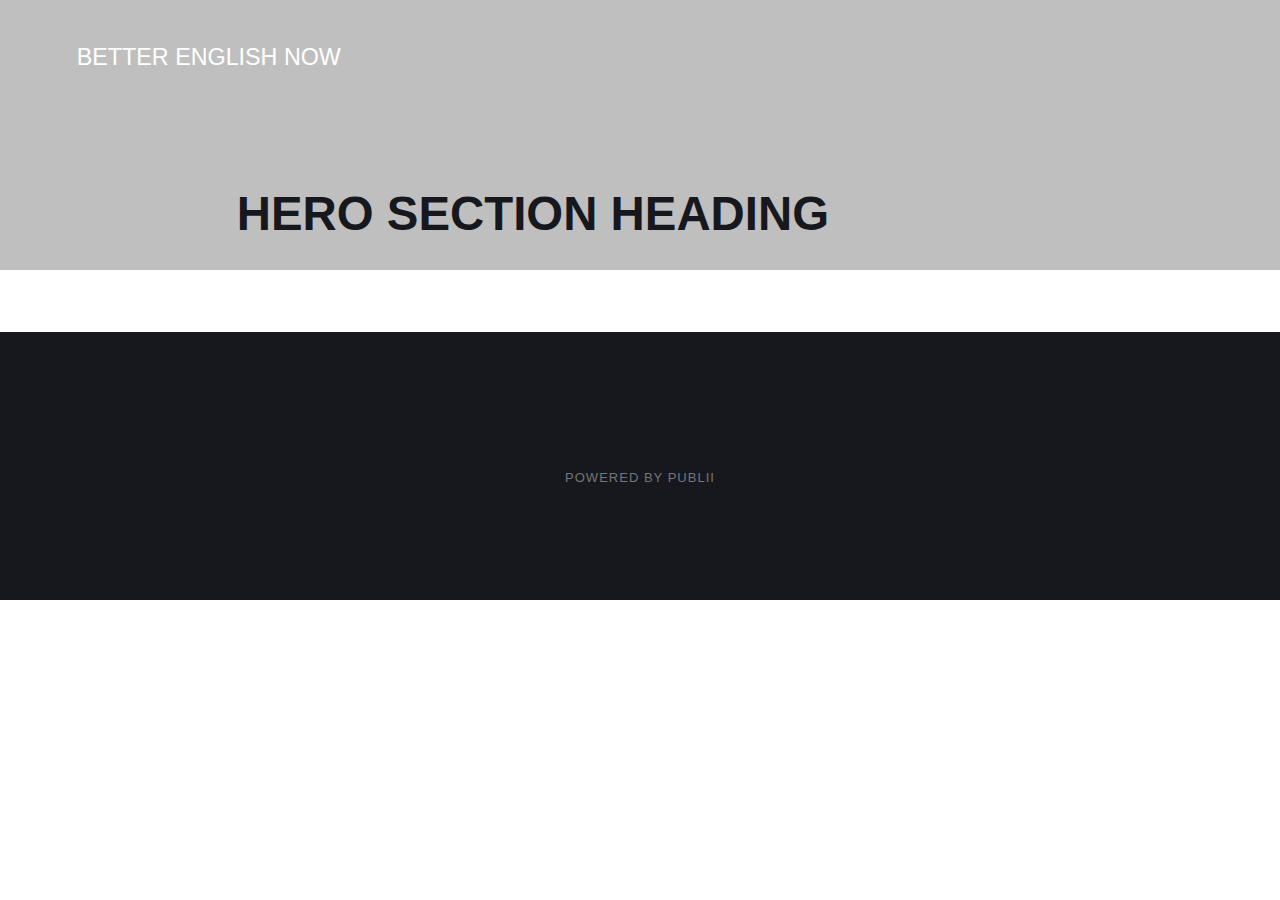
==== commit a34ba770: "Updated from Publii" ====
--- a/index.html
+++ b/index.html
@@ -1,4 +1,4 @@
-<!DOCTYPE html><html lang="en-us"><head><meta charset="utf-8"><meta http-equiv="X-UA-Compatible" content="IE=edge"><meta name="viewport" content="width=device-width,initial-scale=1"><title>BETTER ENGLISH NOW</title><meta name="generator" content="Publii Open-Source CMS for Static Site"><link rel="canonical" href="https://better-english-now.github.io/"><link rel="alternate" type="application/atom+xml" href="https://better-english-now.github.io/feed.xml"><link rel="alternate" type="application/json" href="https://better-english-now.github.io/feed.json"><meta property="og:title" content="BETTER ENGLISH NOW"><meta property="og:image" content="https://better-english-now.github.io/media/website/logo121b.png"><meta property="og:image:width" content="440"><meta property="og:image:height" content="440"><meta property="og:site_name" content="BETTER ENGLISH NOW"><meta property="og:description" content=""><meta property="og:url" content="https://better-english-now.github.io/"><meta property="og:type" content="website"><link rel="shortcut icon" href="https://better-english-now.github.io/media/website/favicon-b-192.png" type="image/png"><link rel="stylesheet" href="https://better-english-now.github.io/assets/css/style.css?v=5af34a482be7f32b897ca3f61194ed2e"><script type="application/ld+json">{"@context":"http://schema.org","@type":"Organization","name":"BETTER ENGLISH NOW","logo":"https://better-english-now.github.io/media/website/logo121b.png","url":"https://better-english-now.github.io/"}</script></head><body><div class="site-container"><header class="top" id="js-header"><a class="logo" href="https://better-english-now.github.io/"><img src="https://better-english-now.github.io/media/website/logo121b.png" alt="BETTER ENGLISH NOW" width="440" height="440"></a></header><main><div class="hero"><header class="hero__content"><div class="wrapper"><h2>121 ENGLISH LESSONS NOW</h2></div></header></div><div class="feed"><article class="feed__item"><header class="wrapper"><div class="feed__meta"></div><h2><a href="https://better-english-now.github.io/asass.html">Availability</a></h2></header><div class="wrapper"><p></p><a href="https://better-english-now.github.io/asass.html" class="readmore feed__readmore">Continue reading...</a></div></article></div></main><footer class="footer"><div class="footer__copyright"><p>121.english.lessons.now@gmail.com</p></div><button onclick="backToTopFunction()" id="backToTop" class="footer__bttop" aria-label="Back to top" title="Back to top"><svg><use xlink:href="https://better-english-now.github.io/assets/svg/svg-map.svg#toparrow"/></svg></button></footer></div><script>window.publiiThemeMenuConfig = {    
+<!DOCTYPE html><html lang="en-us"><head><meta charset="utf-8"><meta http-equiv="X-UA-Compatible" content="IE=edge"><meta name="viewport" content="width=device-width,initial-scale=1"><title>BETTER ENGLISH NOW</title><meta name="generator" content="Publii Open-Source CMS for Static Site"><link rel="canonical" href="https://better-english-now.github.io/"><link rel="alternate" type="application/atom+xml" href="https://better-english-now.github.io/feed.xml"><link rel="alternate" type="application/json" href="https://better-english-now.github.io/feed.json"><meta property="og:title" content="BETTER ENGLISH NOW"><meta property="og:site_name" content="BETTER ENGLISH NOW"><meta property="og:description" content=""><meta property="og:url" content="https://better-english-now.github.io/"><meta property="og:type" content="website"><link rel="shortcut icon" href="https://better-english-now.github.io/media/website/favicon-b-192.png" type="image/png"><link rel="stylesheet" href="https://better-english-now.github.io/assets/css/style.css?v=bb132deb299e13e9ddbca79f23f73810"><script type="application/ld+json">{"@context":"http://schema.org","@type":"Organization","name":"BETTER ENGLISH NOW","url":"https://better-english-now.github.io/"}</script></head><body><div class="site-container"><header class="top" id="js-header"><a class="logo" href="https://better-english-now.github.io/">BETTER ENGLISH NOW</a></header><main><div class="hero"><header class="hero__content"><div class="wrapper"><h2>HERO SECTION HEADING</h2></div></header></div><div class="feed"></div></main><footer class="footer"><div class="footer__copyright"><p>Powered by Publii</p></div><button onclick="backToTopFunction()" id="backToTop" class="footer__bttop" aria-label="Back to top" title="Back to top"><svg><use xlink:href="https://better-english-now.github.io/assets/svg/svg-map.svg#toparrow"/></svg></button></footer></div><script>window.publiiThemeMenuConfig = {    
         mobileMenuMode: 'sidebar',
         animationSpeed: 300,
         submenuWidth: 'auto',
